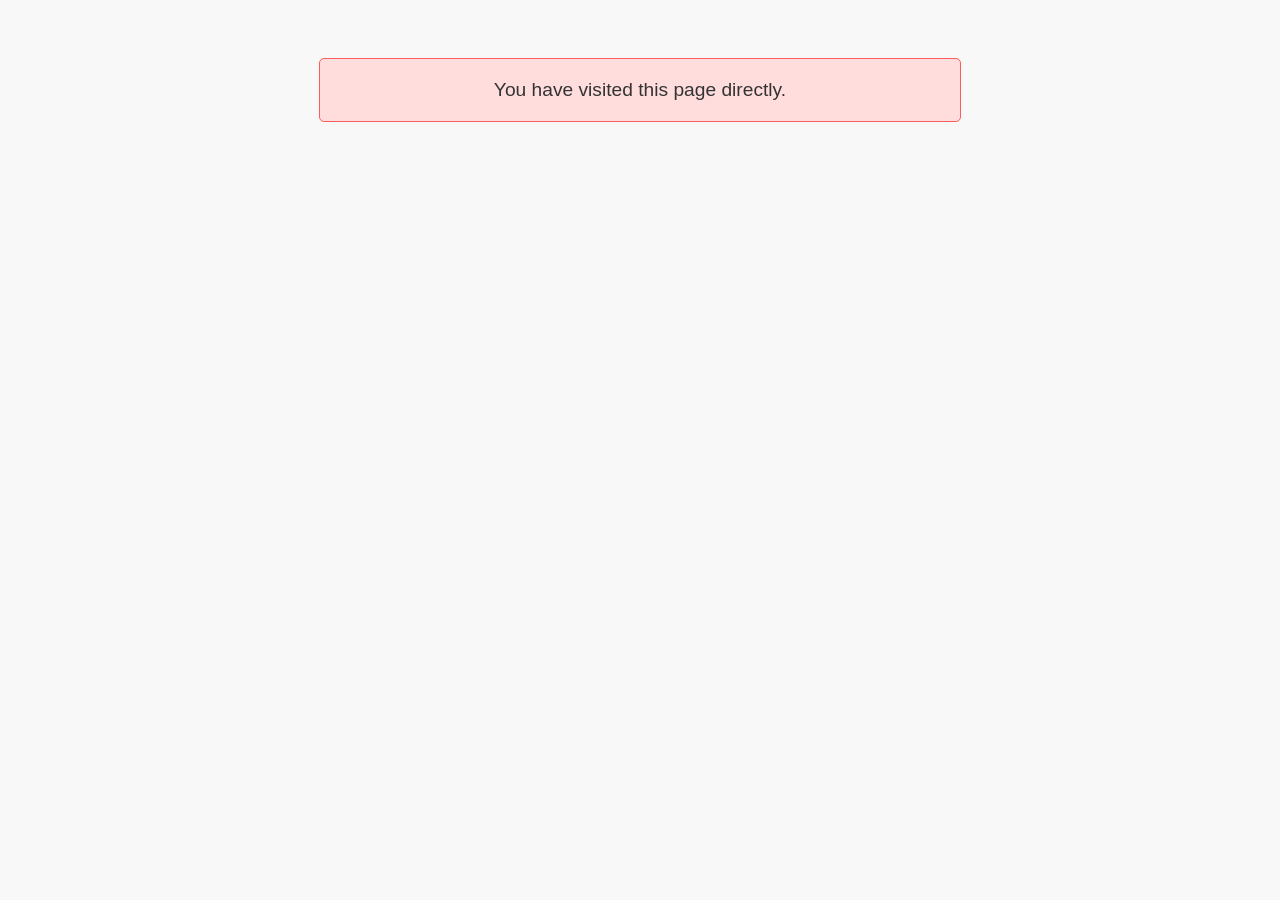
==== error/index.html @ 7adfb830 "Create index.html" ====
<!DOCTYPE html>
<html lang="en">
<head>
  <meta charset="UTF-8" />
  <meta name="viewport" content="width=device-width, initial-scale=1" />
  <title>Error Message Display</title>
  <style>
    body {
      font-family: Arial, sans-serif;
      padding: 50px;
      background-color: #f8f8f8;
      text-align: center;
      color: #333;
    }
    .message {
      background-color: #ffdddd;
      border: 1px solid #ff5c5c;
      padding: 20px;
      max-width: 600px;
      margin: auto;
      border-radius: 5px;
      font-size: 1.2rem;
    }
  </style>
</head>
<body>
  <div class="message" id="messageBox">Loading...</div>

  <script>
    // Function to get query param from URL
    function getQueryParam(param) {
      const urlParams = new URLSearchParams(window.location.search);
      return urlParams.get(param);
    }

    const msg = getQueryParam('msg');
    const messageBox = document.getElementById('messageBox');

    if (msg) {
      // Show the error message from URL parameter
      messageBox.textContent = msg;
    } else {
      // Default message if no msg param present
      messageBox.textContent = "You have visited this page directly.";
    }
  </script>
</body>
</html>
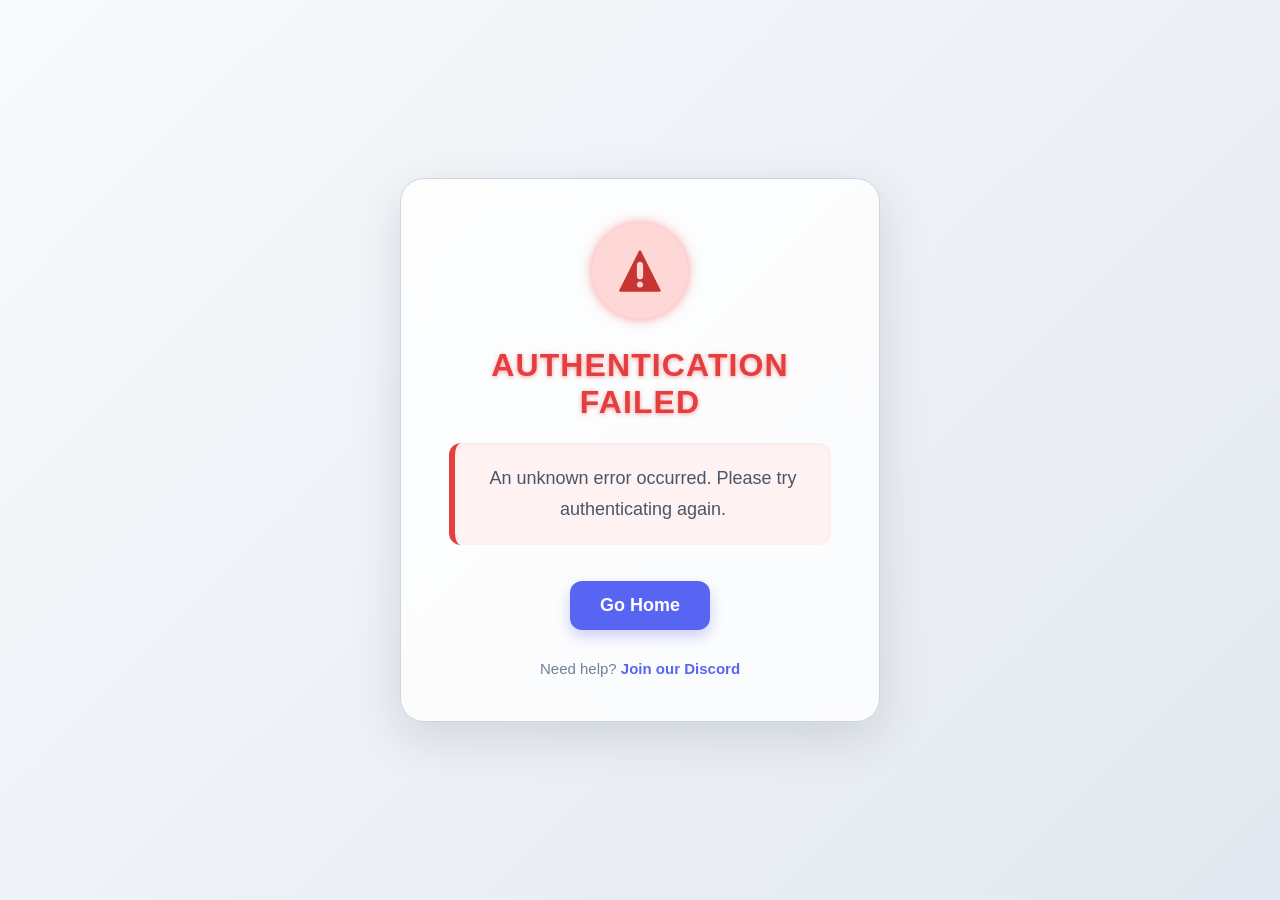
==== commit bb688621: "Update index.html" ====
--- a/error/index.html
+++ b/error/index.html
@@ -1,48 +1,200 @@
-<!DOCTYPE html>
-<html lang="en">
-<head>
-  <meta charset="UTF-8" />
-  <meta name="viewport" content="width=device-width, initial-scale=1" />
-  <title>Error Message Display</title>
-  <style>
-    body {
-      font-family: Arial, sans-serif;
-      padding: 50px;
-      background-color: #f8f8f8;
+<!DOCTYPE html>  
+<html lang="en">  
+<head>  
+  <meta charset="UTF-8" />  
+  <meta name="viewport" content="width=device-width, initial-scale=1.0" />  
+  <title>Authentication Error</title>  
+  <style>  
+    /* Reset & base */
+    *, *::before, *::after {  
+      margin: 0;  
+      padding: 0;  
+      box-sizing: border-box;  
+    }  
+
+    body {  
+      font-family: 'Segoe UI', Tahoma, Geneva, Verdana, sans-serif;  
+      background: linear-gradient(135deg, #f8fafc, #e3e8f0);  
+      min-height: 100vh;  
+      display: flex;  
+      align-items: center;  
+      justify-content: center;  
+      padding: 20px;  
+      color: #2d3748;  
+    }  
+
+    .error-container {
+      background: #ffffffcc; /* Slight transparency */
+      border-radius: 24px;  
+      padding: 44px 48px;
+      max-width: 480px;  
+      width: 100%;  
+      box-shadow: 0 14px 48px rgba(45, 55, 72, 0.15);
       text-align: center;
-      color: #333;
-    }
-    .message {
-      background-color: #ffdddd;
-      border: 1px solid #ff5c5c;
-      padding: 20px;
-      max-width: 600px;
-      margin: auto;
-      border-radius: 5px;
-      font-size: 1.2rem;
-    }
-  </style>
-</head>
-<body>
-  <div class="message" id="messageBox">Loading...</div>
-
-  <script>
-    // Function to get query param from URL
-    function getQueryParam(param) {
-      const urlParams = new URLSearchParams(window.location.search);
-      return urlParams.get(param);
-    }
-
-    const msg = getQueryParam('msg');
-    const messageBox = document.getElementById('messageBox');
-
-    if (msg) {
-      // Show the error message from URL parameter
-      messageBox.textContent = msg;
-    } else {
-      // Default message if no msg param present
-      messageBox.textContent = "You have visited this page directly.";
-    }
-  </script>
-</body>
+      backdrop-filter: blur(8px);
+      border: 1px solid #cbd5e0;
+      transition: transform 0.3s ease;
+    }
+    .error-container:hover {
+      transform: translateY(-5px);
+      box-shadow: 0 20px 80px rgba(45, 55, 72, 0.2);
+    }
+
+    .error-icon {  
+      width: 96px;  
+      height: 96px;  
+      margin: 0 auto 28px;  
+      border-radius: 50%;  
+      display: flex;  
+      align-items: center;  
+      justify-content: center;  
+      background: #fed7d7; /* light red background */
+      box-shadow: 0 0 12px #f56565aa;
+    }
+
+    .error-icon svg {
+      width: 50px;
+      height: 50px;
+      stroke-width: 0;
+    }
+
+    h1 {  
+      color: #e53e3e;  
+      font-size: 32px;  
+      margin-bottom: 22px;  
+      font-weight: 700;  
+      letter-spacing: 1.1px;
+      text-transform: uppercase;
+      text-shadow: 0 1px 4px rgba(229, 62, 62, 0.5);
+    }  
+
+    .error-message {  
+      color: #4a5568;  
+      font-size: 18px;  
+      line-height: 1.7;  
+      margin-bottom: 36px;  
+      padding: 20px 24px;  
+      background: #fef2f2;  
+      border-radius: 12px;  
+      border-left: 6px solid #e53e3e;  
+      box-shadow: inset 0 1px 4px #fbb6b633;
+      font-weight: 500;
+    }  
+
+    .error-code {  
+      font-family: 'Courier New', Courier, monospace;  
+      font-size: 14px;  
+      color: #718096;  
+      background: #edf2f7;  
+      padding: 10px 14px;  
+      border-radius: 10px;  
+      display: inline-block;  
+      margin-bottom: 30px;  
+      letter-spacing: 1.2px;
+      user-select: text;
+      box-shadow: 0 2px 6px rgba(113, 128, 150, 0.2);
+    }  
+
+    .action-buttons {  
+      display: flex;  
+      gap: 16px;  
+      justify-content: center;  
+      flex-wrap: wrap;  
+    }  
+
+    .btn {  
+      padding: 14px 30px;  
+      border: none;  
+      border-radius: 12px;  
+      font-size: 18px;  
+      font-weight: 600;  
+      cursor: pointer;  
+      transition: all 0.25s ease;  
+      text-decoration: none;  
+      display: inline-block;  
+      box-shadow: 0 6px 14px rgba(88, 101, 242, 0.3);
+      user-select: none;
+    }  
+
+    .btn-primary {  
+      background: #5865f2;  
+      color: white;  
+    }  
+
+    .btn-primary:hover, .btn-primary:focus {  
+      background: #4752c4;  
+      transform: translateY(-3px);  
+      box-shadow: 0 12px 20px rgba(71, 82, 196, 0.5);  
+      outline: none;
+    }  
+
+    .help-text {  
+      margin-top: 30px;  
+      font-size: 15px;  
+      color: #718096;  
+    }  
+
+    .help-text a {  
+      color: #5865f2;  
+      font-weight: 600;
+      text-decoration: none;  
+      transition: color 0.2s ease;  
+    }  
+
+    .help-text a:hover, .help-text a:focus {  
+      color: #4752c4;  
+      text-decoration: underline;  
+      outline: none;
+    }  
+  </style>  
+</head>  
+<body>  
+  <div class="error-container" role="alert" aria-live="assertive">  
+    <div class="error-icon" aria-hidden="true">
+      <svg viewBox="0 0 48 48" fill="none" xmlns="http://www.w3.org/2000/svg" stroke="#c73434" stroke-width="0">
+        <path fill-rule="evenodd" clip-rule="evenodd" d="M23.0886 4.55328C23.457 3.81558 24.5096 3.81557 24.878 4.55327L43.86 42.5692C44.192 43.234 43.7084 44.0159 42.9653 44.0159H5.00129C4.25814 44.0159 3.77464 43.234 4.10662 42.5692L23.0886 4.55328ZM21 18C21 16.3431 22.3431 15 24 15C25.6569 15 27 16.3431 27 18V29C27 30.6569 25.6569 32 24 32C22.3431 32 21 30.6569 21 29V18ZM23.9663 34C22.3281 34 21 35.3281 21 36.9663C21 38.6045 22.3281 39.9326 23.9663 39.9326H24.0337C25.6719 39.9326 27 38.6045 27 36.9663C27 35.3281 25.6719 34 24.0337 34H23.9663Z" fill="#c73434"/>
+      </svg>
+    </div>  
+    <h1>Authentication Failed</h1>  
+    <div class="error-message" id="errorMessage">  
+      An error occurred during authentication. Please try again.  
+    </div>
+    <!-- error code for showoff and finding error time
+    <script>
+    const base36Code = "M5MQCP1C"; // your error code without ERR_
+    const millis = parseInt(base36Code, 36);
+    const date = new Date(millis);
+    console.log(date.toString());
+    </script>
+    -->
+    <div class="error-code" id="errorCode" aria-label="Error code"></div>  
+    <div class="action-buttons">  
+      <a href="/" class="btn btn-primary" role="button" tabindex="0">Go Home</a>  
+    </div>  
+    <div class="help-text">  
+      Need help? <a href="https://joindc.pages.dev/" target="_blank" rel="noopener noreferrer">Join our Discord</a>  
+    </div>  
+  </div>  
+  
+  <script>  
+    function displayError() {  
+      const urlParams = new URLSearchParams(window.location.search);  
+      const errorMsg = urlParams.get('msg') || urlParams.get('message');
+        
+      if (errorMsg) {  
+        const decodedMessage = decodeURIComponent(errorMsg);  
+        document.getElementById('errorMessage').textContent = decodedMessage;  
+        const errorCode = `ERR_${Date.now().toString(36).toUpperCase()}`;
+        document.getElementById('errorCode').textContent = `Error Code: ${errorCode}`;  //this is for showoff 
+        console.error('Authentication error:', decodedMessage);  
+      } else {  
+        document.getElementById('errorMessage').textContent = 'An unknown error occurred. Please try authenticating again.';  
+        document.getElementById('errorCode').style.display = 'none';  
+      }  
+      document.title = 'Authentication Error - ' + (errorMsg || 'Unknown Error');  
+    }  
+  
+    displayError();  
+  </script>  
+</body>  
 </html>
